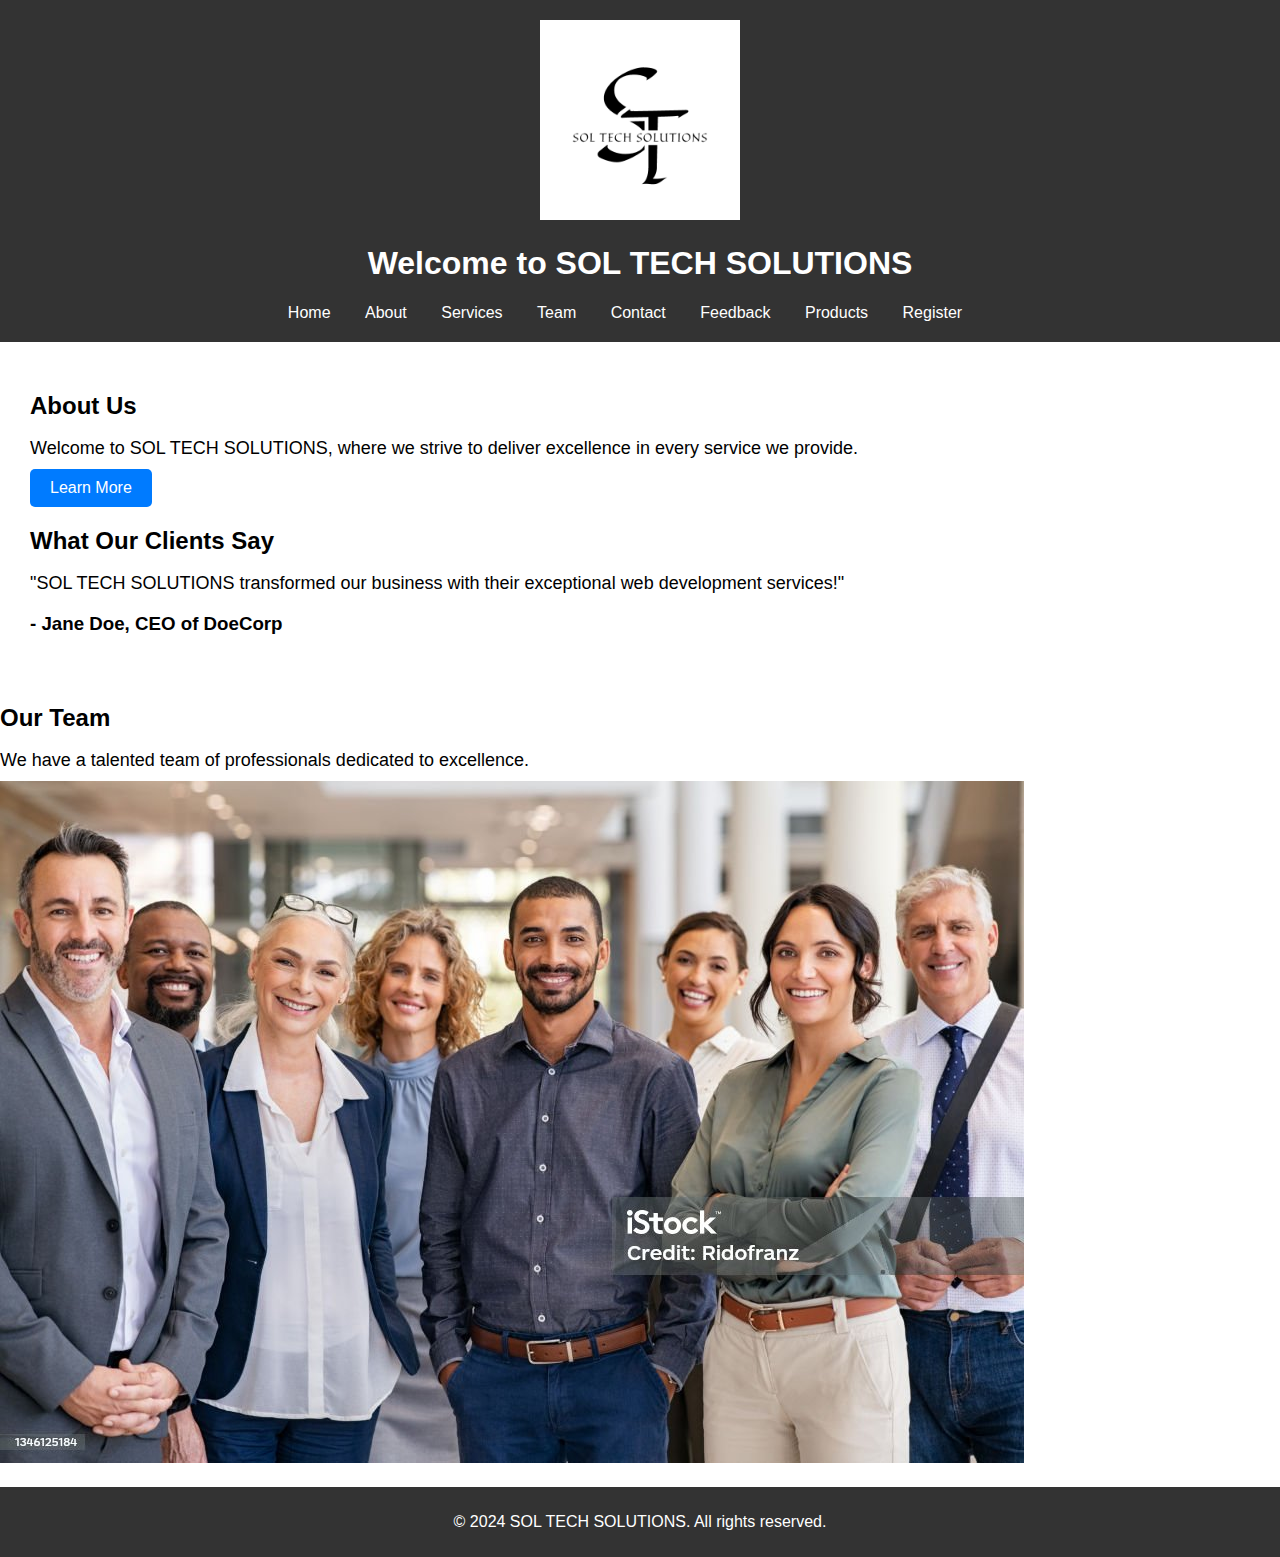
==== index.html @ 6b932f25 "edited the company of our client feedbak" ====
<!DOCTYPE html>
<html lang="en">
<head>
    <meta charset="UTF-8">
    <meta name="viewport" content="width=device-width, initial-scale=1.0">
    <title>SOL TECH SOLUTIONS - Home</title>
    <link rel="stylesheet" href="styles.css">
</head>
<body>
    <header>
        <img src="images/SOL TECH SOLUTIONS.png" alt="SolTech Solutions Logo">

        <h1>Welcome to SOL TECH SOLUTIONS</h1>
        <nav>
            <ul>
                <li><a href="index.html">Home</a></li>
                <li><a href="about.html">About</a></li>
                <li><a href="services.html">Services</a></li>
                <li><a href="team.html">Team</a></li>
                <li><a href="contact.html">Contact</a></li>
                <li><a href="feedback.html">Feedback</a></li>
                <li><a href="product.html">Products</a></li>
                <li><a href="register.html">Register</a></li>


            </ul>
        </nav>
    </header>

    <main>
        <section>
            <h2>About Us</h2>
            <p>Welcome to SOL TECH SOLUTIONS, where we strive to deliver excellence in every service we provide.</p>
            <a href="about.html" class="btn">Learn More</a>
        </section>
        <section class="testimonials">
            <h2>What Our Clients Say</h2>
            <div class="testimonial">
                <p>"SOL TECH SOLUTIONS transformed our business with their exceptional web development services!"</p>
                <h3>- Jane Doe, CEO of DoeCorp</h3>
            </div>
        </section>
        
    </main>

    
    <section>
        <h2>Our Team</h2>
        <p>We have a talented team of professionals dedicated to excellence.</p>
        <img src="images/gropPhoto.jpg">
    </section>

    <footer>
        <p>&copy; 2024 SOL TECH SOLUTIONS. All rights reserved.</p>
    </footer>
</body>
</html>
---- styles.css ----
@import url(about.css);
@import url(contact.css);
@import url(feedback.css);
@import url(index.css);
@import url(product.css);
@import url(register.css);
@import url(team.css);
@import url(services.css);
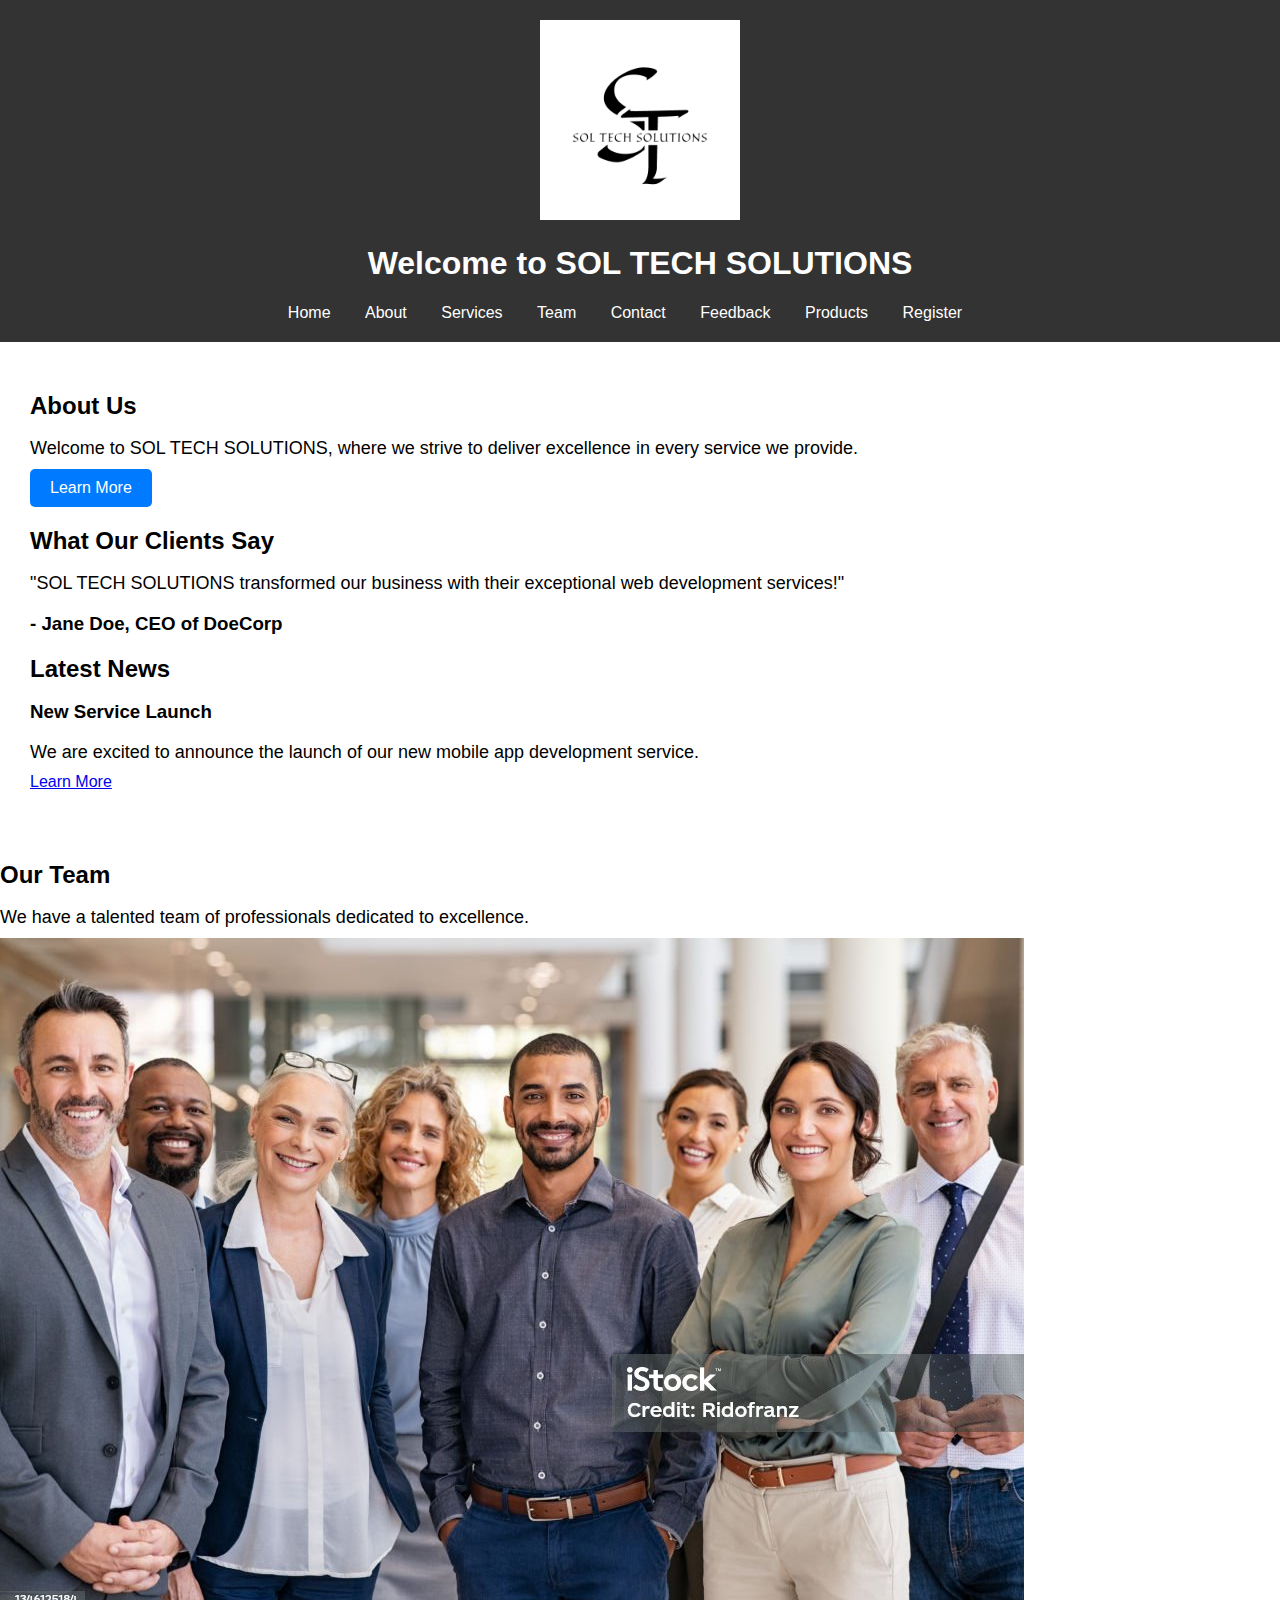
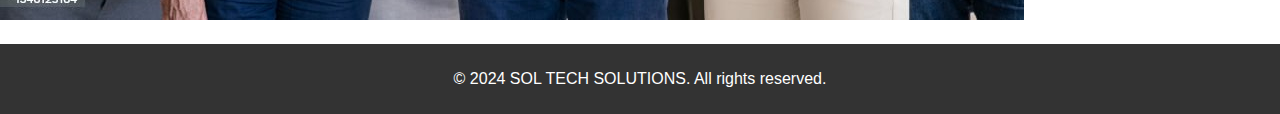
==== commit f0af84a8: "added latesdt news to the index page" ====
--- a/index.html
+++ b/index.html
@@ -40,6 +40,15 @@
                 <h3>- Jane Doe, CEO of DoeCorp</h3>
             </div>
         </section>
+        <section class="latest-news">
+            <h2>Latest News</h2>
+            <article>
+                <h3>New Service Launch</h3>
+                <p>We are excited to announce the launch of our new mobile app development service.</p>
+                <a href="services.html">Learn More</a>
+            </article>
+        </section>
+        
         
     </main>
 
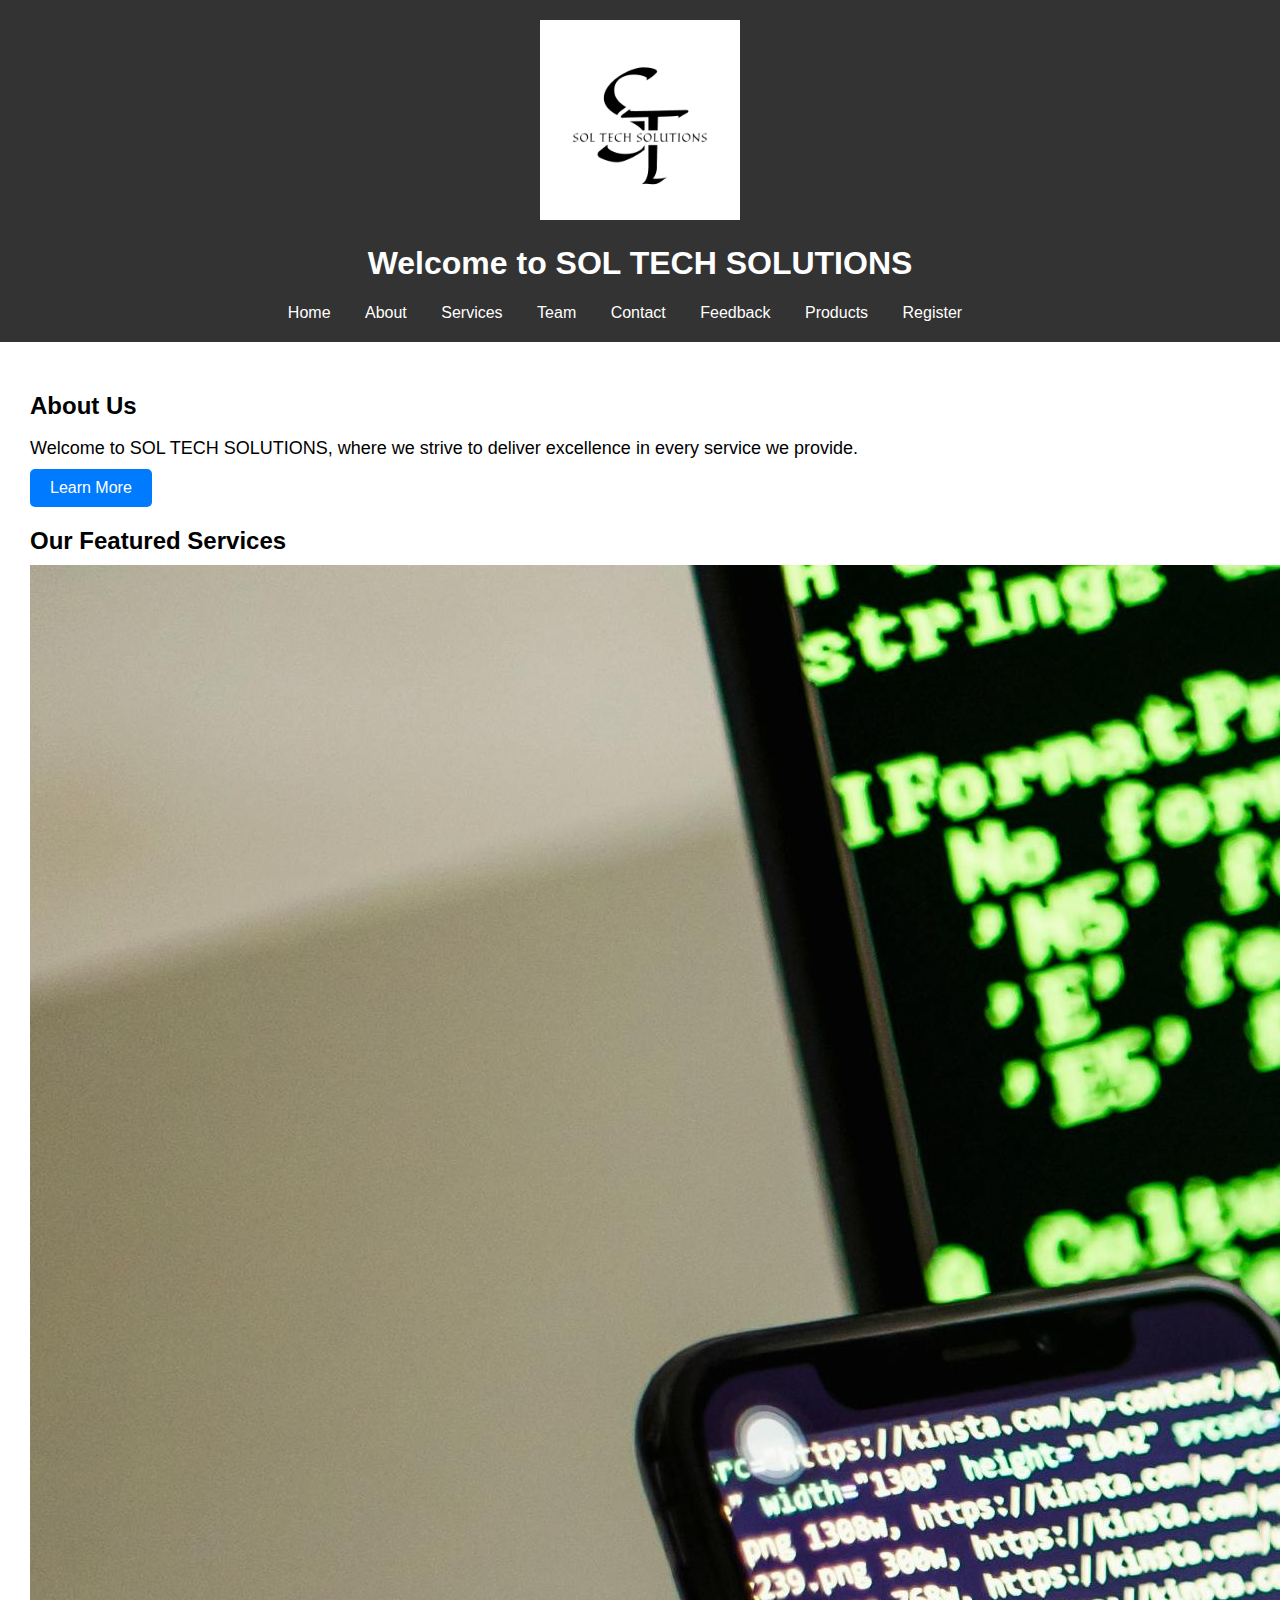
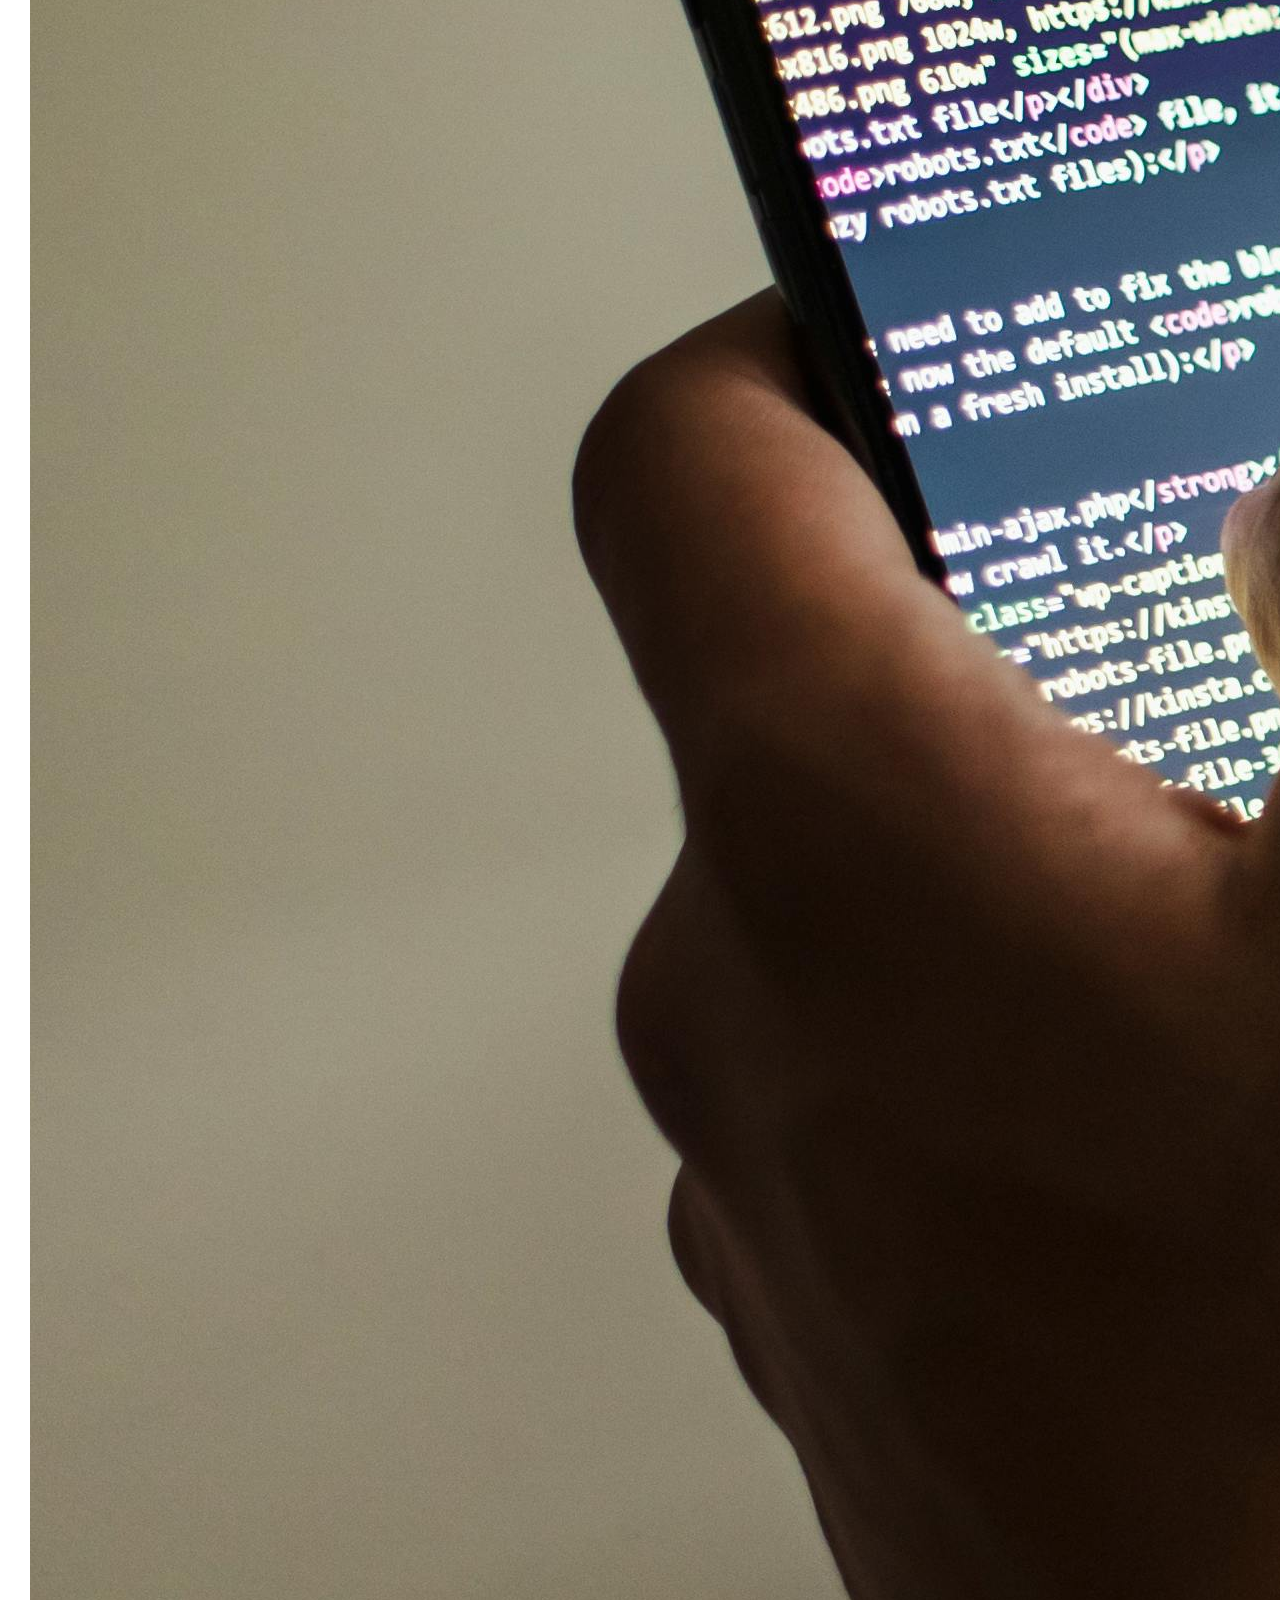
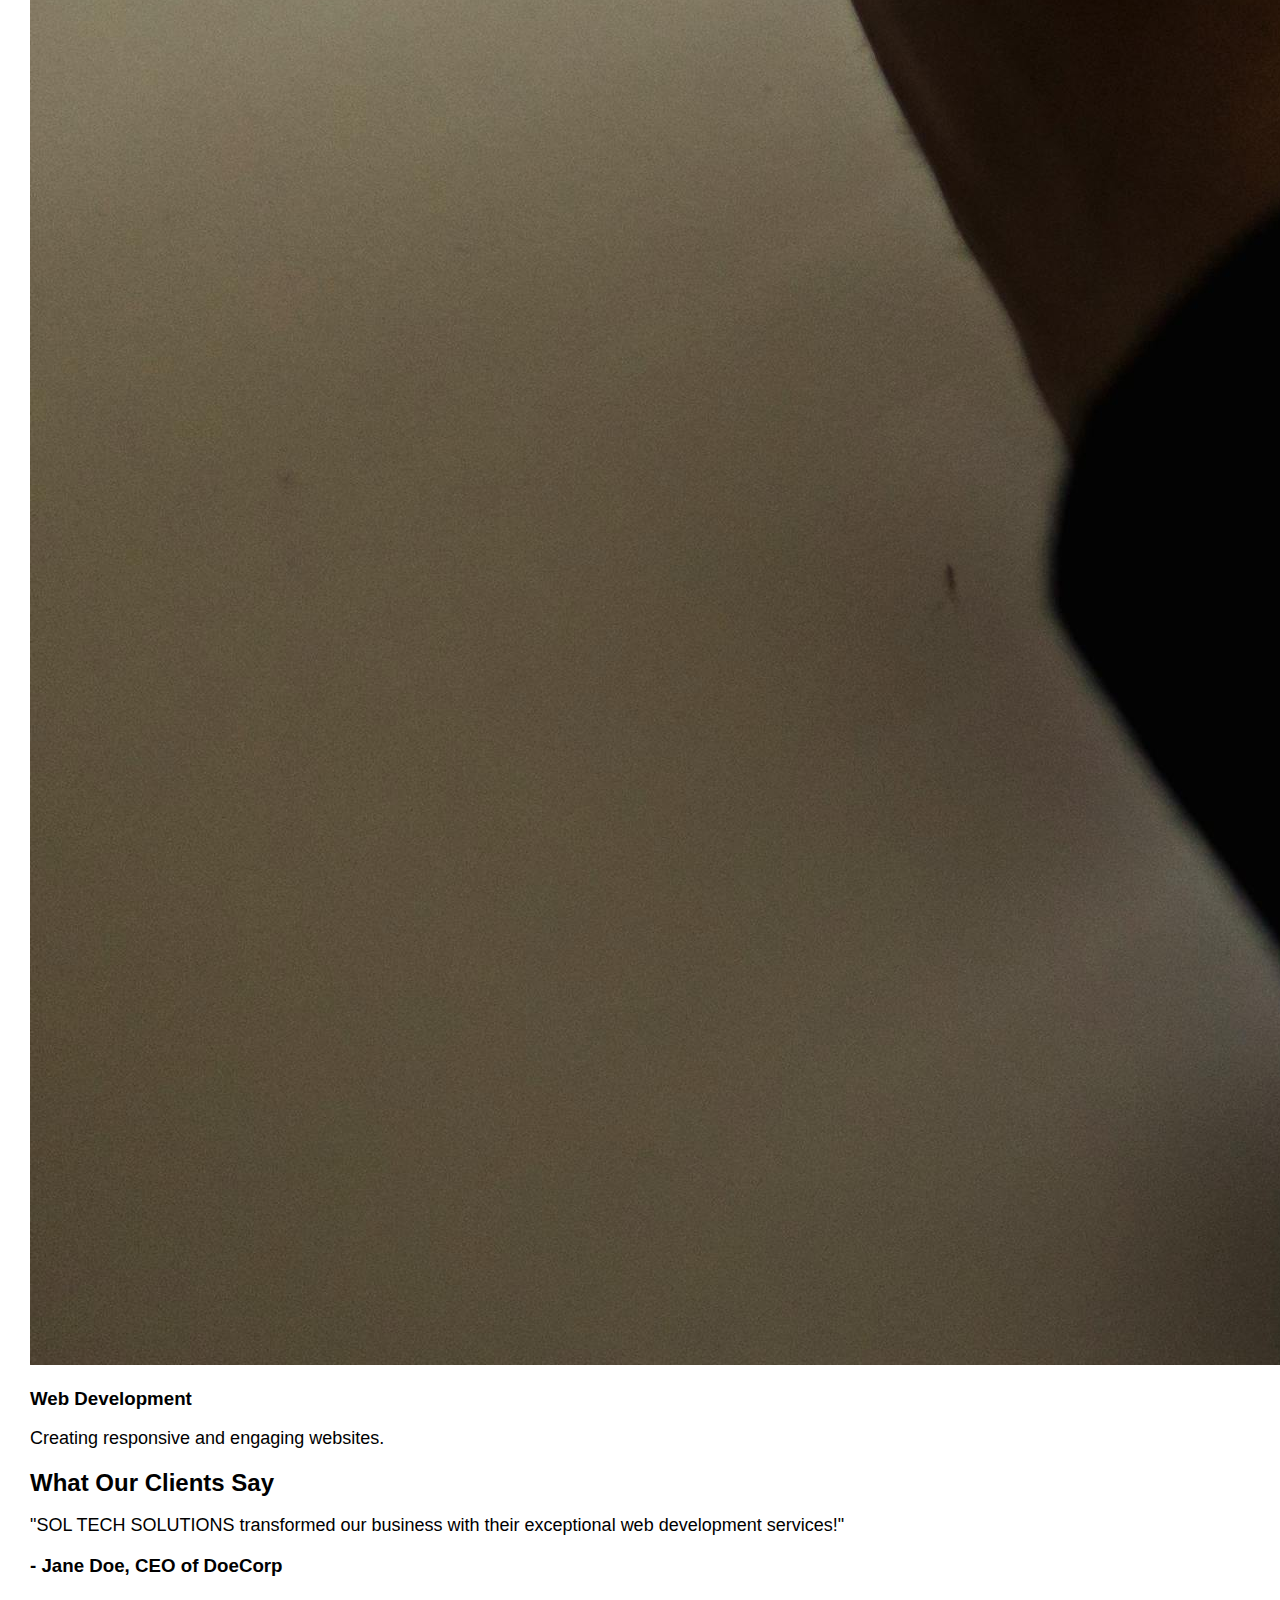
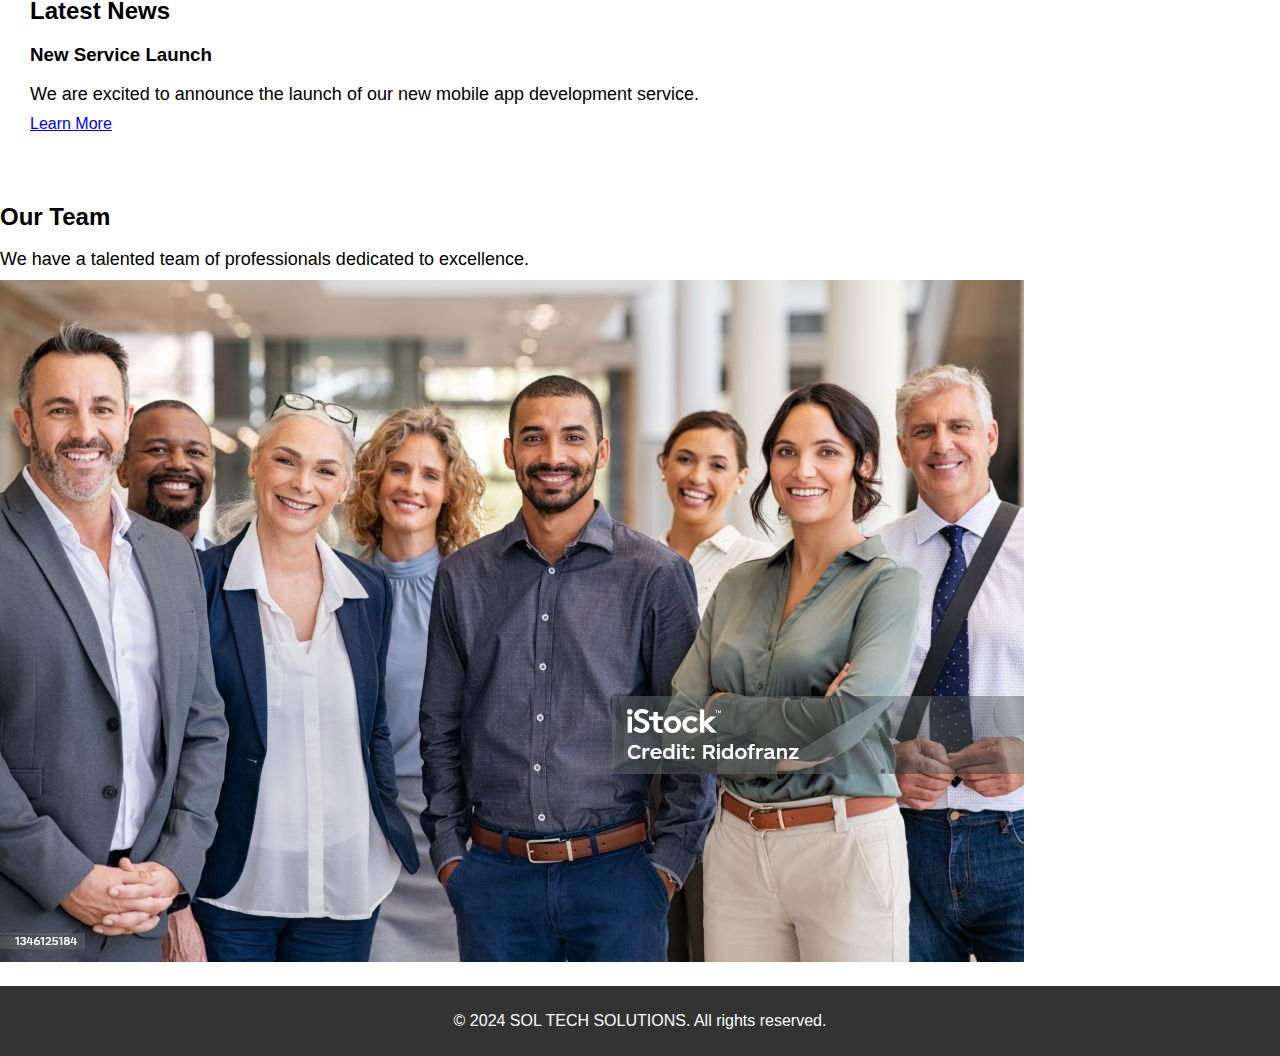
==== commit 9c56439a: "added aweb development service with an image in the home page" ====
--- a/index.html
+++ b/index.html
@@ -33,6 +33,14 @@
             <p>Welcome to SOL TECH SOLUTIONS, where we strive to deliver excellence in every service we provide.</p>
             <a href="about.html" class="btn">Learn More</a>
         </section>
+        <section class="featured-services">
+            <h2>Our Featured Services</h2>
+            <div class="service-item">
+                <img src="images/webDev.jpg" alt="Web Development">
+                <h3>Web Development</h3>
+                <p>Creating responsive and engaging websites.</p>
+            </div>
+
         <section class="testimonials">
             <h2>What Our Clients Say</h2>
             <div class="testimonial">
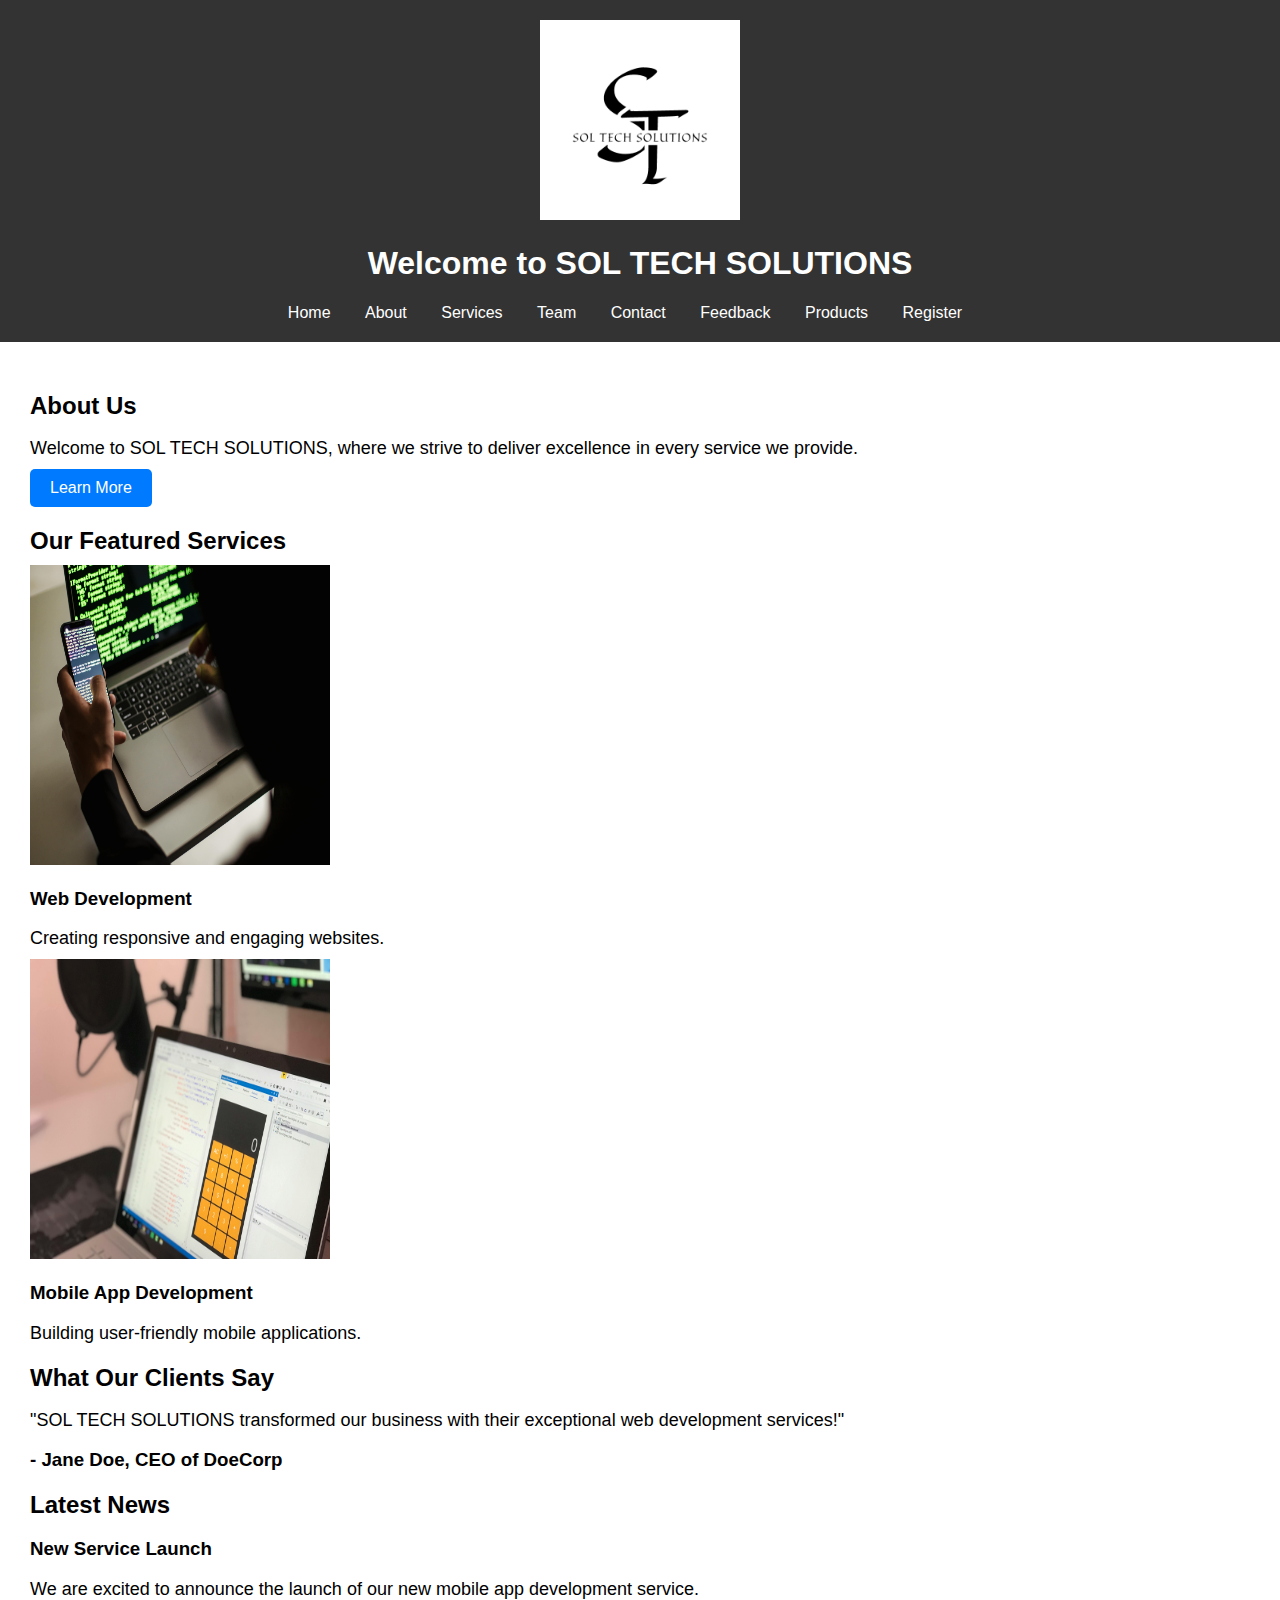
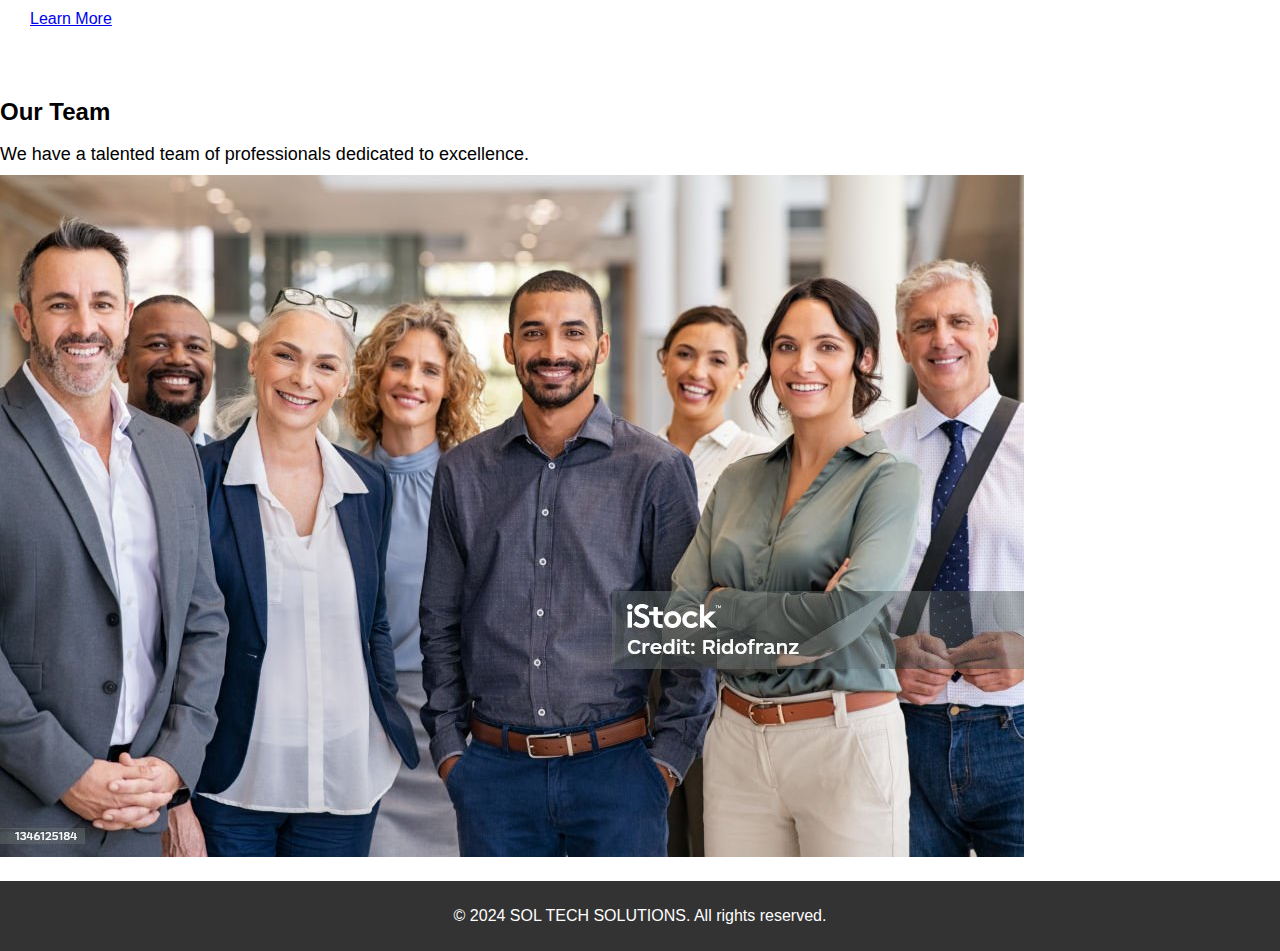
==== commit da2b04d7: "added image of mobile development" ====
--- a/index.html
+++ b/index.html
@@ -40,6 +40,12 @@
                 <h3>Web Development</h3>
                 <p>Creating responsive and engaging websites.</p>
             </div>
+            <div class="service-item">
+                <img src="images/mobileDev.jpg" alt="Mobile App Development">
+                <h3>Mobile App Development</h3>
+                <p>Building user-friendly mobile applications.</p>
+            </div>
+        </section>
 
         <section class="testimonials">
             <h2>What Our Clients Say</h2>
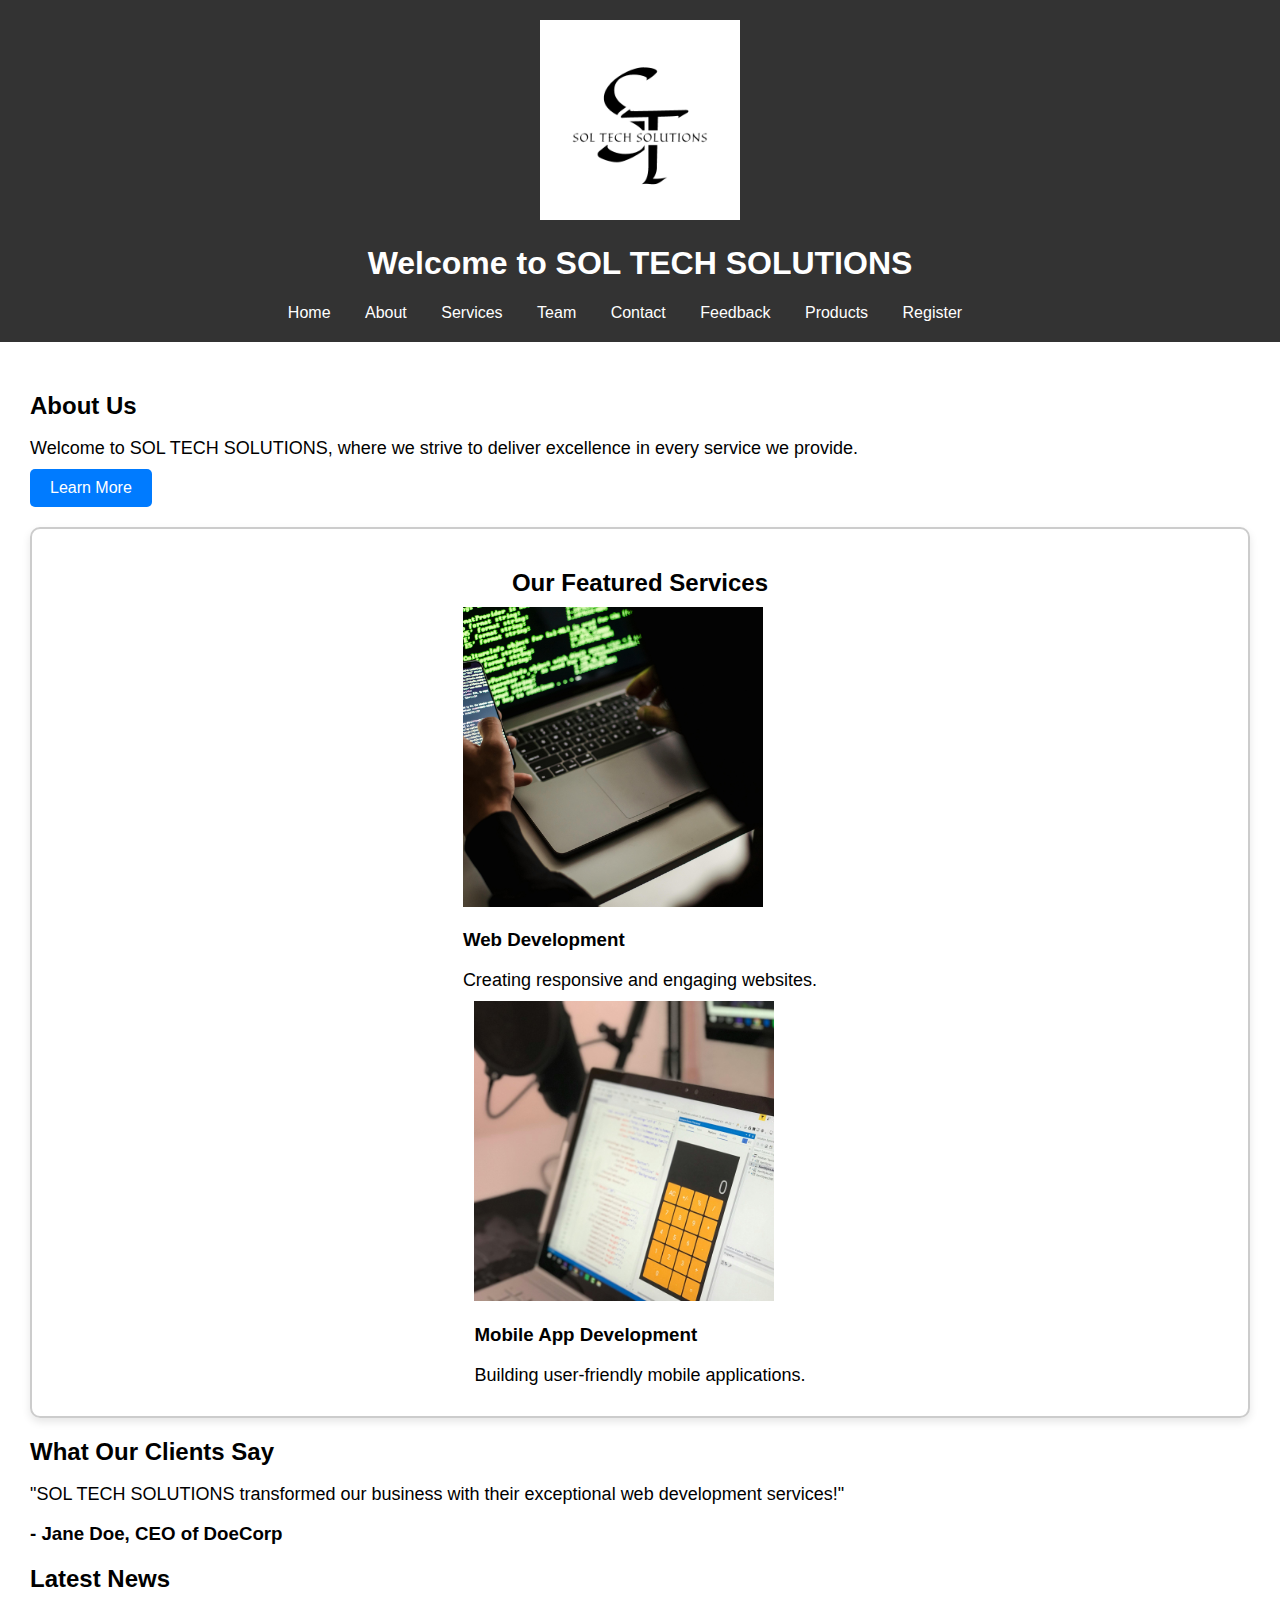
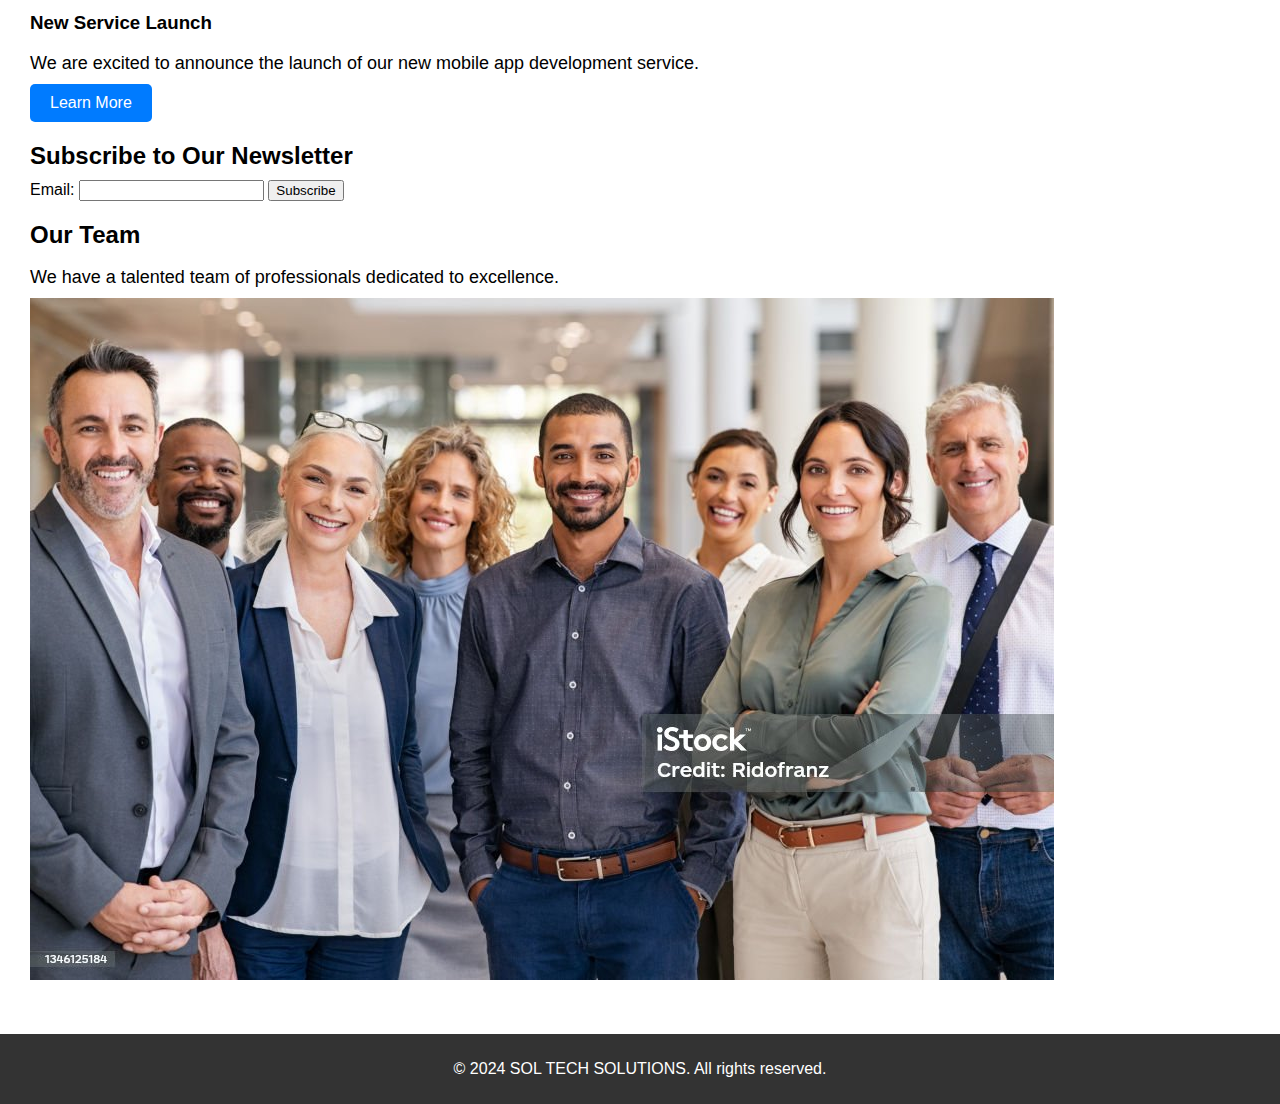
==== commit 43ca0e11: "rearranged some codes in the index" ====
--- a/index.html
+++ b/index.html
@@ -9,7 +9,6 @@
 <body>
     <header>
         <img src="images/SOL TECH SOLUTIONS.png" alt="SolTech Solutions Logo">
-
         <h1>Welcome to SOL TECH SOLUTIONS</h1>
         <nav>
             <ul>
@@ -21,14 +20,12 @@
                 <li><a href="feedback.html">Feedback</a></li>
                 <li><a href="product.html">Products</a></li>
                 <li><a href="register.html">Register</a></li>
-
-
             </ul>
         </nav>
     </header>
 
     <main>
-        <section>
+        <section class="about">
             <h2>About Us</h2>
             <p>Welcome to SOL TECH SOLUTIONS, where we strive to deliver excellence in every service we provide.</p>
             <a href="about.html" class="btn">Learn More</a>
@@ -46,7 +43,6 @@
                 <p>Building user-friendly mobile applications.</p>
             </div>
         </section>
-
         <section class="testimonials">
             <h2>What Our Clients Say</h2>
             <div class="testimonial">
@@ -59,19 +55,23 @@
             <article>
                 <h3>New Service Launch</h3>
                 <p>We are excited to announce the launch of our new mobile app development service.</p>
-                <a href="services.html">Learn More</a>
+                <a href="services.html" class="btn">Learn More</a>
             </article>
         </section>
-        
-        
+        <section class="newsletter">
+            <h2>Subscribe to Our Newsletter</h2>
+            <form>
+                <label for="email">Email:</label>
+                <input type="email" id="email" name="email" required>
+                <button type="submit">Subscribe</button>
+            </form>
+        </section>
+        <section class="our-team">
+            <h2>Our Team</h2>
+            <p>We have a talented team of professionals dedicated to excellence.</p>
+            <img src="images/gropPhoto.jpg" alt="Our Team" class="team-photo">
+        </section>
     </main>
-
-    
-    <section>
-        <h2>Our Team</h2>
-        <p>We have a talented team of professionals dedicated to excellence.</p>
-        <img src="images/gropPhoto.jpg">
-    </section>
 
     <footer>
         <p>&copy; 2024 SOL TECH SOLUTIONS. All rights reserved.</p>
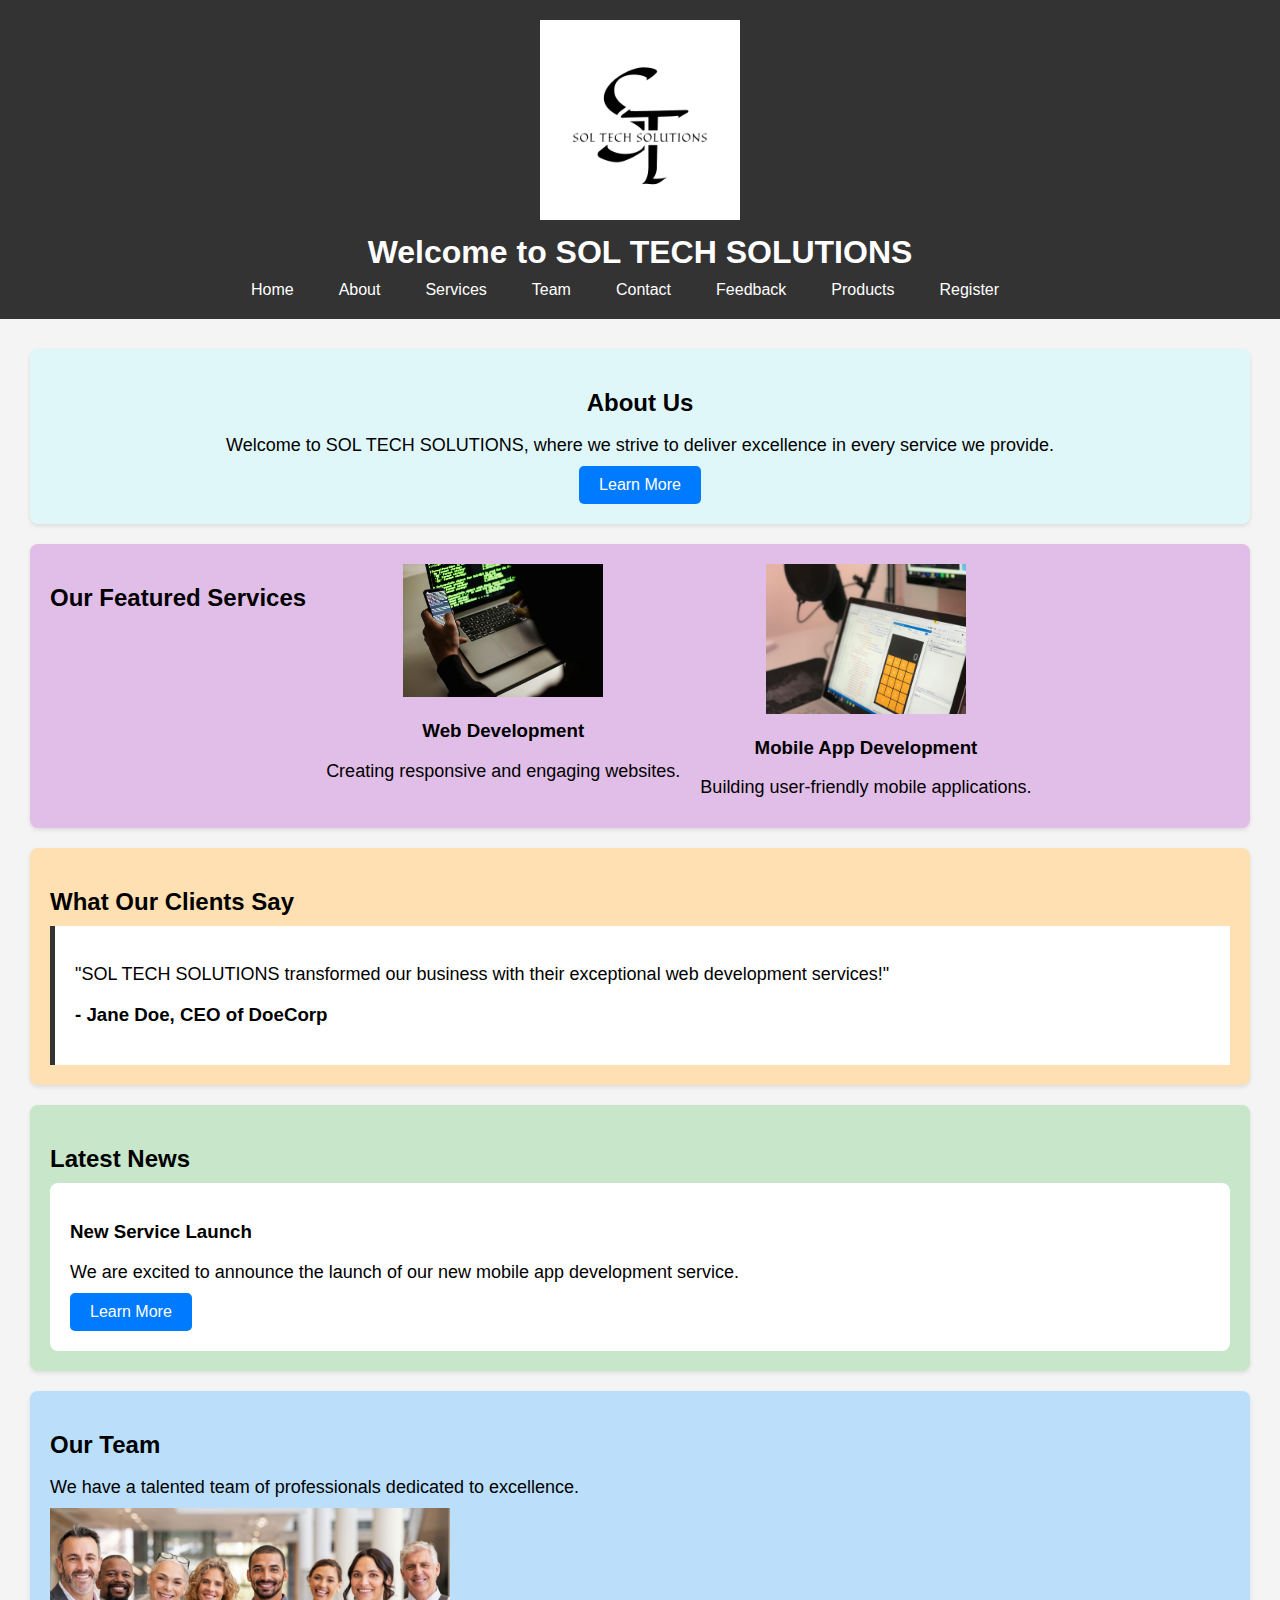
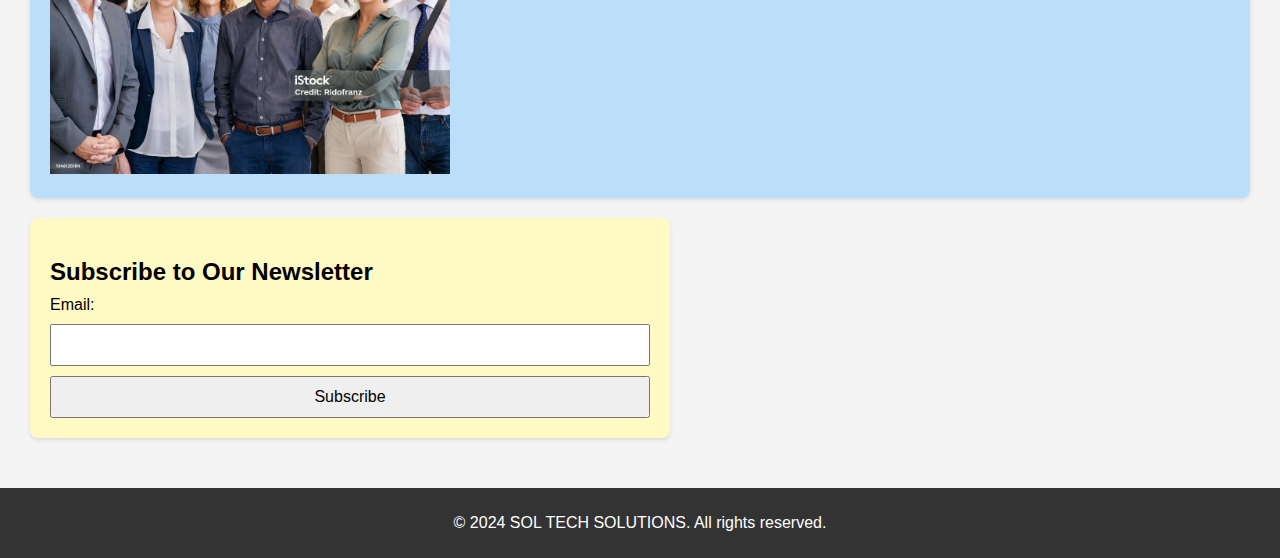
==== commit 2bd56d93: "changed the position of the newsletter" ====
--- a/index.html
+++ b/index.html
@@ -58,6 +58,12 @@
                 <a href="services.html" class="btn">Learn More</a>
             </article>
         </section>
+        
+        <section class="our-team">
+            <h2>Our Team</h2>
+            <p>We have a talented team of professionals dedicated to excellence.</p>
+            <img src="images/gropPhoto.jpg" alt="Our Team" class="team-photo">
+        </section>
         <section class="newsletter">
             <h2>Subscribe to Our Newsletter</h2>
             <form>
@@ -66,11 +72,6 @@
                 <button type="submit">Subscribe</button>
             </form>
         </section>
-        <section class="our-team">
-            <h2>Our Team</h2>
-            <p>We have a talented team of professionals dedicated to excellence.</p>
-            <img src="images/gropPhoto.jpg" alt="Our Team" class="team-photo">
-        </section>
     </main>
 
     <footer>
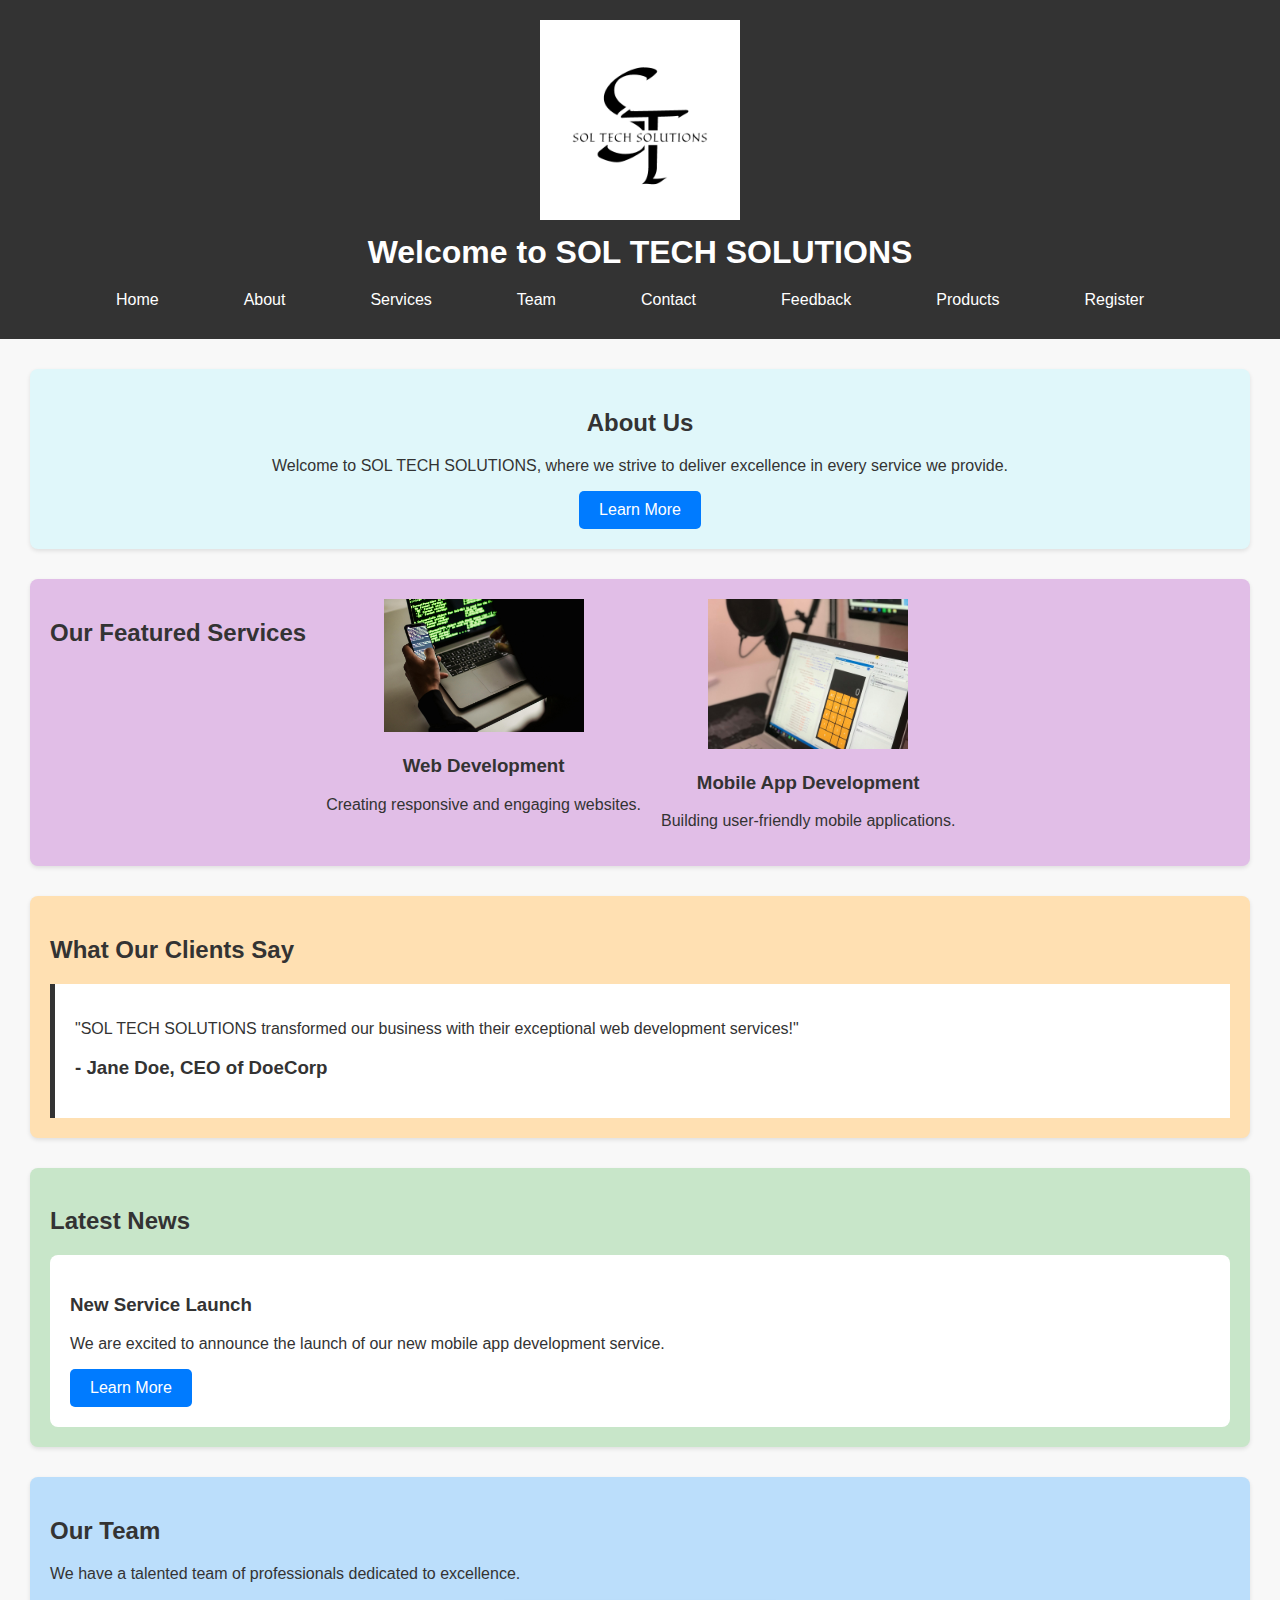
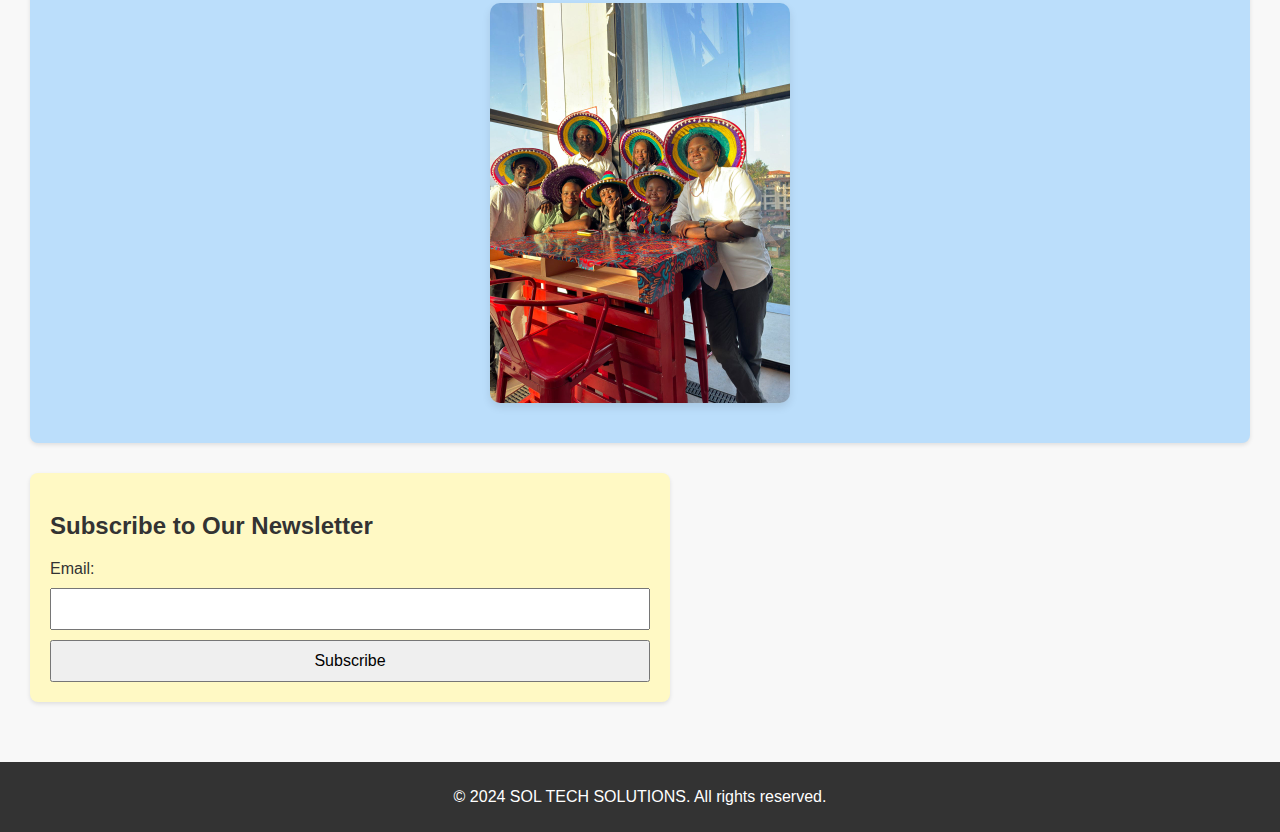
==== commit 68d02bfe: "changed the group photo in the home page" ====
--- a/index.html
+++ b/index.html
@@ -62,7 +62,7 @@
         <section class="our-team">
             <h2>Our Team</h2>
             <p>We have a talented team of professionals dedicated to excellence.</p>
-            <img src="images/gropPhoto.jpg" alt="Our Team" class="team-photo">
+            <img src="images/groupPhoto.jpg" alt="Our Team" class="team-photo">
         </section>
         <section class="newsletter">
             <h2>Subscribe to Our Newsletter</h2>
